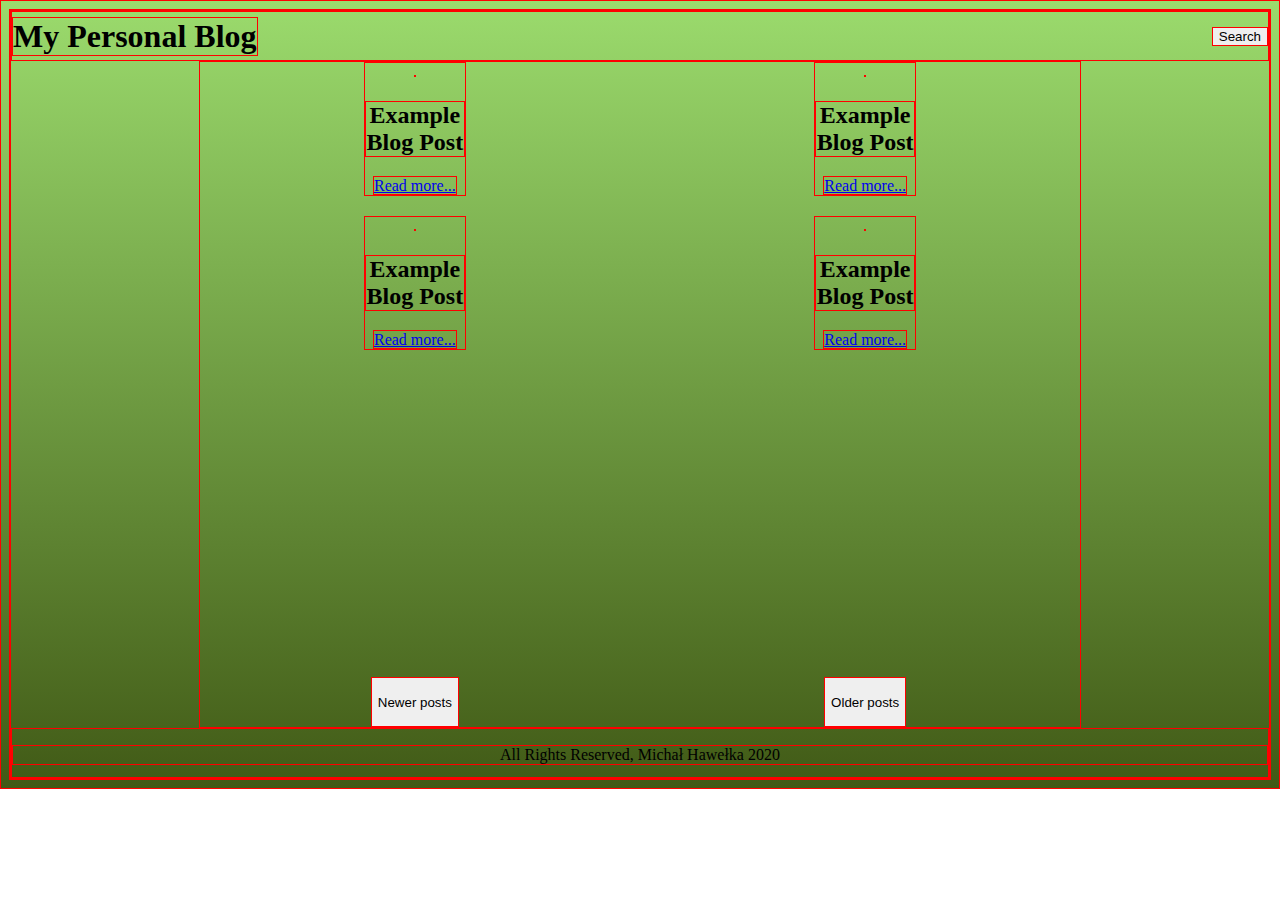
==== index.html @ 56bebc11 "Initial commit" ====
<!DOCTYPE html>
<html lang="en">
<head>
    <meta charset="UTF-8">
    <meta name="viewport" content="width=device-width, initial-scale=1.0">
    <link rel="stylesheet" href="css/style.css">
    <title>Personal Blog Project</title>
</head>
<body>
    <div class="container">
        <header>
            <h1>My Personal Blog</h1>
            <button>Search</button>
        </header>
        <main>
            <div class="card">
                <img src="#" alt="">
                <h2>Example Blog Post</h2>
                <a href="#">Read more...</a>
            </div>
            <div class="card">
                <img src="#" alt="">
                <h2>Example Blog Post</h2>
                <a href="#">Read more...</a>
            </div>
            <div class="card">
                <img src="#" alt="">
                <h2>Example Blog Post</h2>
                <a href="#">Read more...</a>
            </div>
            <div class="card">
                <img src="#" alt="">
                <h2>Example Blog Post</h2>
                <a href="#">Read more...</a>
            </div>
            <button class="next">Newer posts</button>
            <button class="prev">Older posts</button>
        </main>
        <footer><p>All Rights Reserved, Michał Hawełka 2020</p></footer>
    </div>
</body>
</html>
---- css/style.css ----
body {
    background-image: linear-gradient(#9bdb6d, #415a16);
    background-repeat: no-repeat;
    background-size: cover;
}

.container {
    display: grid;
    grid-template-columns: repeat(2, 1fr);
    grid-template-rows: 50px 1fr 50px;
    grid-template-areas: 
        "hd hd"
        "main main"
        "ft ft";
}

header {
    grid-area: hd;
    display: flex;
    flex-direction: column;
    align-items: center;
}

@media (min-width:900px) {
    header {
        grid-area: hd;
        display: flex;
        flex-direction: row;
        justify-content: space-between;
        align-items: center;
    }
}

header h1 {
    margin: 0px;
}

.card {
    width: 100px;
    text-align: center;
}

.next {
    grid-area: next;
}

.prev {
    grid-area: prev;
}

main {
    width: 70%;
    margin-left: auto;
    margin-right: auto;
    grid-area: main;
    display: grid;
    justify-items: center;
    grid-template-columns: repeat(2, 1fr);
    grid-template-rows: repeat(4, 1fr) 50px;
    grid-template-areas: 
    "card card"
    "card card"
    "card card"
    "card card"
    "next prev";
    gap: 20px;
}

footer {
    grid-area: ft;
    text-align: center;
}

* {
    border: 1px solid red;
}
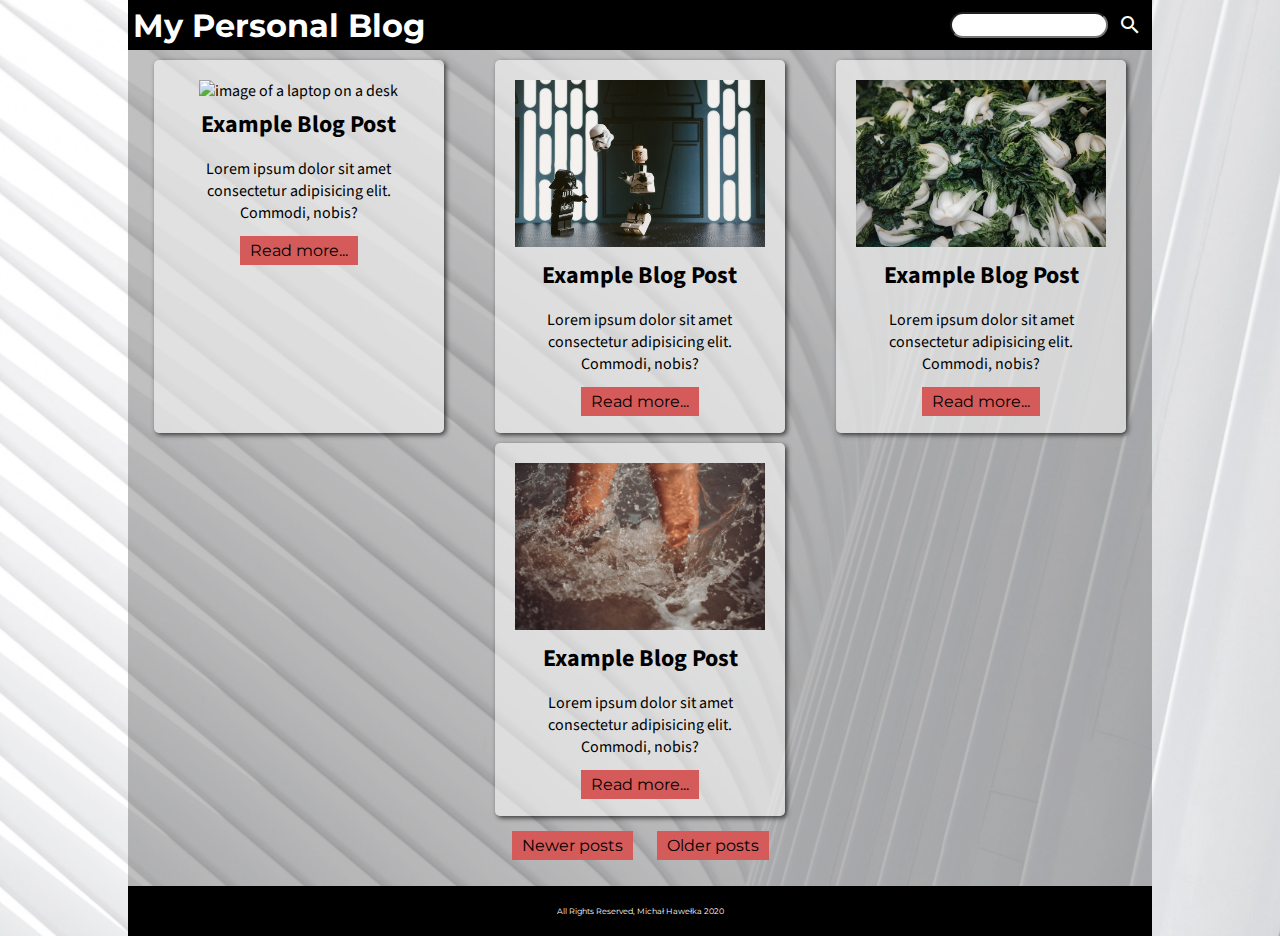
==== commit 16cf9483: "First version finished" ====
--- a/index.html
+++ b/index.html
@@ -3,6 +3,9 @@
 <head>
     <meta charset="UTF-8">
     <meta name="viewport" content="width=device-width, initial-scale=1.0">
+    <link href="https://fonts.googleapis.com/css?family=Montserrat|Source+Sans+Pro&display=swap" rel="stylesheet">
+    <link href="https://fonts.googleapis.com/icon?family=Material+Icons"
+      rel="stylesheet">
     <link rel="stylesheet" href="css/style.css">
     <title>Personal Blog Project</title>
 </head>
@@ -10,31 +13,42 @@
     <div class="container">
         <header>
             <h1>My Personal Blog</h1>
-            <button>Search</button>
+            <div class="search">
+                <input type="text">
+                <a href="#"><i class="material-icons">search</i></a>
+            </div>
         </header>
         <main>
-            <div class="card">
-                <img src="#" alt="">
-                <h2>Example Blog Post</h2>
-                <a href="#">Read more...</a>
+            <div class="cards">
+                <div id="card1" class="card">
+                    <img src="img/laptop.jpg" alt="image of a laptop on a desk">
+                    <h2>Example Blog Post</h2>
+                    <p>Lorem ipsum dolor sit amet consectetur adipisicing elit. Commodi, nobis?</p>
+                    <a href="blog-post.html">Read more...</a>
+                </div>
+                <div class="card">
+                    <img src="img/legos.jpg" alt="image of lego darth vader using force grip">
+                    <h2>Example Blog Post</h2>
+                    <p>Lorem ipsum dolor sit amet consectetur adipisicing elit. Commodi, nobis?</p>
+                    <a href="#">Read more...</a>
+                </div>
+                <div class="card">
+                    <img src="img/pakchoi.jpg" alt="image of a pak choi">
+                    <h2>Example Blog Post</h2>
+                    <p>Lorem ipsum dolor sit amet consectetur adipisicing elit. Commodi, nobis?</p>
+                    <a href="#">Read more...</a>
+                </div>
+                <div class="card">
+                    <img src="img/water.jpg" alt="image of feet in the water">
+                    <h2>Example Blog Post</h2>
+                    <p>Lorem ipsum dolor sit amet consectetur adipisicing elit. Commodi, nobis?</p>
+                    <a href="#">Read more...</a>
+                </div>
             </div>
-            <div class="card">
-                <img src="#" alt="">
-                <h2>Example Blog Post</h2>
-                <a href="#">Read more...</a>
+            <div class="page-nav">
+                <a href="" class="next">Newer posts</a>
+                <a href="" class="prev">Older posts</a>
             </div>
-            <div class="card">
-                <img src="#" alt="">
-                <h2>Example Blog Post</h2>
-                <a href="#">Read more...</a>
-            </div>
-            <div class="card">
-                <img src="#" alt="">
-                <h2>Example Blog Post</h2>
-                <a href="#">Read more...</a>
-            </div>
-            <button class="next">Newer posts</button>
-            <button class="prev">Older posts</button>
         </main>
         <footer><p>All Rights Reserved, Michał Hawełka 2020</p></footer>
     </div>
--- a/css/style.css
+++ b/css/style.css
@@ -1,76 +1,81 @@
-body {
-    background-image: linear-gradient(#9bdb6d, #415a16);
-    background-repeat: no-repeat;
-    background-size: cover;
+@import url("header.css");
+@import url("footer.css");
+@import url("layout.css");
+    
+.container {
+    display: grid;
+    grid-template-columns: 1fr;
+    grid-template-rows: 80px 1fr 50px;
+    grid-template-areas: 
+    "hd"
+    "main"
+    "ft";
+    background-color: rgba(0, 0, 0, 0.249);
 }
 
-.container {
-    display: grid;
-    grid-template-columns: repeat(2, 1fr);
-    grid-template-rows: 50px 1fr 50px;
-    grid-template-areas: 
-        "hd hd"
-        "main main"
-        "ft ft";
-}
+@media (min-width:1024px) {
+    body {
+        width: 1024px;
+    }
 
-header {
-    grid-area: hd;
-    display: flex;
-    flex-direction: column;
-    align-items: center;
-}
-
-@media (min-width:900px) {
-    header {
-        grid-area: hd;
-        display: flex;
-        flex-direction: row;
-        justify-content: space-between;
-        align-items: center;
+    .container {
+        grid-template-columns: repeat(2, 1fr);
+        grid-template-rows: 50px 1fr 50px;
+        grid-template-areas: 
+            "hd hd"
+            "main main"
+            "ft ft";
+    
     }
 }
 
-header h1 {
-    margin: 0px;
+.card {
+    width: 250px;
+    text-align: center;
+    padding: 20px;
+    margin-top: 10px;
+    background-color: rgba(255, 255, 255, 0.529);
+    box-shadow: 2px 2px 5px 0px rgba(0, 0, 0, 0.694);
+    border-radius: 5px;
+    font-family: 'Source Sans Pro', sans-serif;
 }
 
-.card {
-    width: 100px;
-    text-align: center;
+.card img {
+    width: 250px;
 }
 
-.next {
-    grid-area: next;
+.page-nav {
+    grid-area: nav;
 }
 
-.prev {
-    grid-area: prev;
+.cards {
+    display: flex;
+    flex-wrap: wrap;
+    justify-content: space-around;
 }
 
 main {
-    width: 70%;
     margin-left: auto;
     margin-right: auto;
     grid-area: main;
     display: grid;
     justify-items: center;
-    grid-template-columns: repeat(2, 1fr);
-    grid-template-rows: repeat(4, 1fr) 50px;
+    grid-template-columns: 1fr;
+    grid-template-rows: 1fr 50px;
     grid-template-areas: 
-    "card card"
-    "card card"
-    "card card"
-    "card card"
-    "next prev";
+    "cards"
+    "nav";
     gap: 20px;
 }
 
-footer {
-    grid-area: ft;
-    text-align: center;
+main a {
+    background-color: rgb(213, 90, 90);
+    padding: 5px 10px;
+    margin: 10px;
+    font-family: 'Montserrat', sans-serif;
 }
 
-* {
-    border: 1px solid red;
+h2 {
+    margin-top: 5px;
+    margin-bottom: 5px;
 }